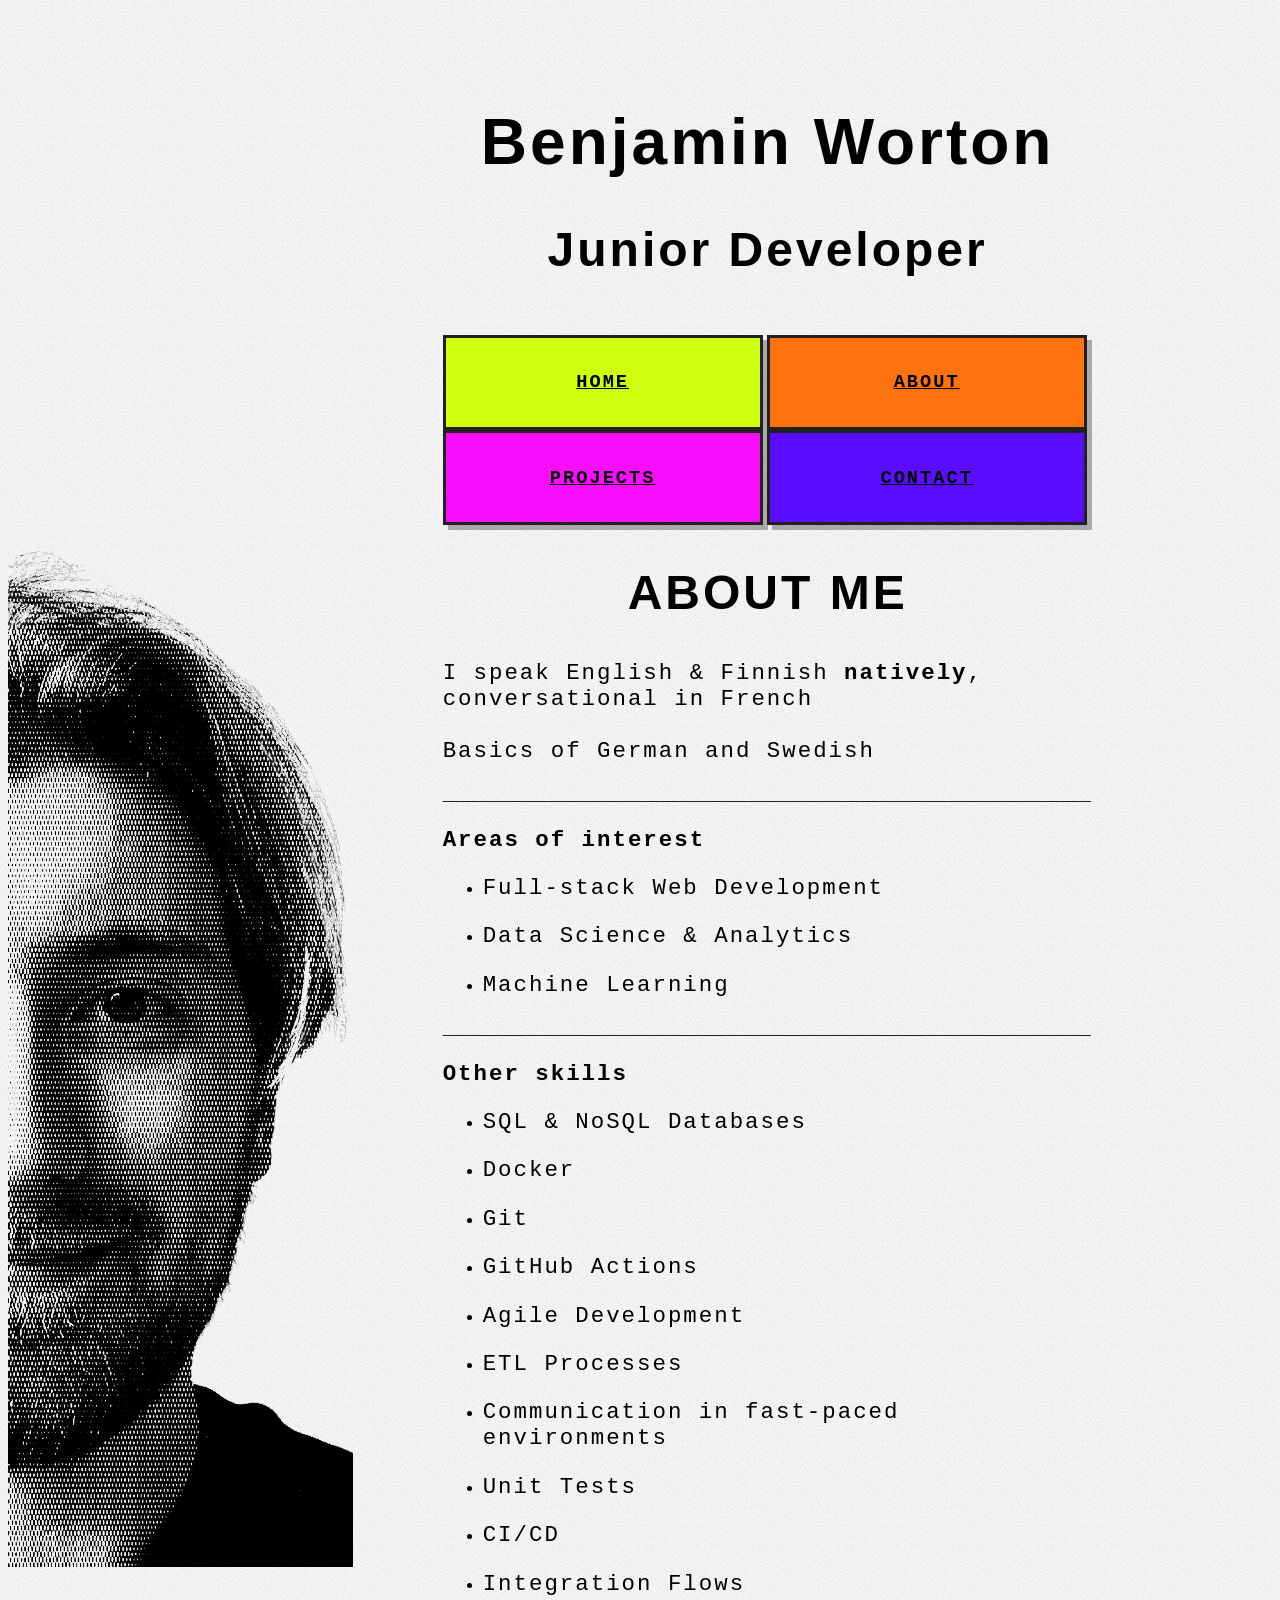
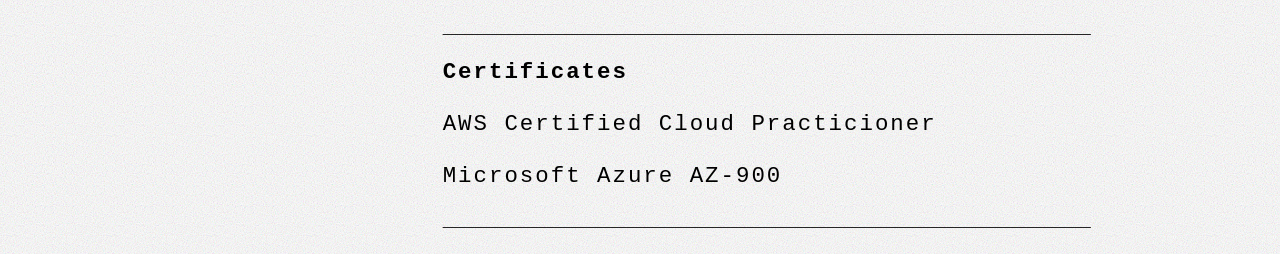
==== about.html @ 708546fa "Created new site" ====
<!DOCTYPE html>
<html>

<head>
    <title>Home</title>
    <meta charset="UTF-8">
    <meta name="viewport" content="width=device-width, initial-scale=1.0">
    <link rel="stylesheet" href="style.css">

</head>


<body style="background-color: white; ">
    <div class="container">
        <div class="sticky-header">

        </div>
        <div class="sticky-header">

        </div>
        <div class="sticky-header">

        </div>
        <div class="sticky-header">

        </div>
        <div style="grid-column: 2;">
            <br>
            <br>
            <br>
            <h1 class="h1">Benjamin Worton</h1>
            <h2 class="h2">Junior Developer</h2>

        </div>
        <div style="grid-column: 2;">
 

            <div class="button-container">
                <br>
                <button type="button" class="button" style="background-color: #CCFF00;">
                    <a href="index.html" class="a1">
                        <p class="p1">Home</p>
                    </a>
                </button>
                <button type="button" class="button" style="background-color: #FF6B00;">
                    <a href="about.html" class="a1">
                        <p class="p1">About</p>
                    </a>
                </button>
                <button type="button" class="button" style="background-color: #F900FF;">
                    <a href="projects.html" class="a1">
                        <p class="p1">Projects</p>
                    </a>
                </button>
                <button type="button" class="button" style="background-color: #5200FF;">
                    <a href="contact.html" class="a1">
                        <p class="p1">Contact</p>
                    </a>
                </button>
            </div>
        </div>
        <div>

        </div>
        <div>

        </div>
        <div style="grid-column: 1;">
            <br>
            <img src="testwoohoo.png" style="object-fit: scale-down;">

        </div>
        <div style="grid-column: 2;">
            <h2 class="h2">ABOUT ME</h2>

            <p class="p1">I speak English & Finnish <b>natively</b>, conversational in French
                <br>
                <br>
                Basics of German and Swedish
            </p>
            <p class="divider-line">_________________________________________________________________________________</p>
            <p class="p1"><b>Areas of interest</b>
                <ul>
                    <li><p class="p1">Full-stack Web Development</p></li>
                    <li><p class="p1">Data Science & Analytics</p></li>
                    <li><p class="p1">Machine Learning</p></li>
                </ul>
            </p>
            <p class="divider-line">_________________________________________________________________________________</p>
            <p class="p1"><b>Other skills</b>
                <ul>
                    <li><p class="p1">SQL & NoSQL Databases</p></li>
                    <li><p class="p1">Docker</p></li>
                    <li><p class="p1">Git</p></li>
                    <li><p class="p1">GitHub Actions</p></li>
                    <li><p class="p1">Agile Development</p></li>
                    <li><p class="p1">ETL Processes</p></li>
                    <li><p class="p1">Communication in fast-paced environments</p></li>
                    <li><p class="p1">Unit Tests</p></li>
                    <li><p class="p1">CI/CD</p></li>
                    <li><p class="p1">Integration Flows</p></li>
                </ul>
            </p>
            <p class="divider-line">_________________________________________________________________________________</p>
            <p class="p1"><b>Certificates</b><br><br>

                AWS Certified Cloud Practicioner
                <br>
                <br>
                Microsoft Azure AZ-900

            </p>
            <p class="divider-line">_________________________________________________________________________________</p>
        </div>
        <div></div>

    </div>

</body>
---- style.css ----
.container {
    display: grid;
    grid-template-columns: auto 650px auto auto;

}

.sticky-header {
    position: sticky;
    top: 0;
    z-index: 10;
    background-color: white;
    background-image: url("data:image/svg+xml,%3Csvg xmlns='http://www.w3.org/2000/svg' width='100' height='100' viewBox='0 0 100 100'%3E%3Cfilter id='noiseFilter'%3E%3CfeTurbulence type='fractalNoise' baseFrequency='0.9' numOctaves='4' stitchTiles='stitch'/%3E%3C/filter%3E%3Crect width='100%25' height='100%25' filter='url(%23noiseFilter)' opacity='0.4'/%3E%3C/svg%3E");

}

.p1 {
    font-family: Arial, Helvetica, sans-serif;
    font-size: 140%;
}

.h1, .h2 {
    font-family: "Inter", "Space Grotesk", "Manrope", Helvetica, Arial, sans-serif;    text-align: center;
    font-weight: 600; /* Swiss style likes confident but not ultra-bold */
    letter-spacing: 3px; /* not as wide as Courier, but still tracked */
}

.h1 {
    font-size: 400%;
}

.h2 {
    font-size: 300%;
}



.button {
    background-color: white;
    min-width: 40%;
    transition: 0.7s;
    border: 3px solid #222021;
    padding: 15px 25px;
    font-weight: bold;
    text-transform: uppercase;
    position: relative;
    overflow: hidden;
    box-shadow: 5px 5px 0px rgba(0, 0, 0, 0.3);
}

.button:hover {
    transform: translate(2px, 2px);
    box-shadow: 3px 3px 0px rgba(0, 0, 0, 0.3);
    transition: 0.2s;
}

.button::before {
    content: '';
    position: absolute;
    top: 0;
    left: 0;
    width: 100%;
    height: 100%;
    background: repeating-linear-gradient(
        0deg,
        transparent 0px,
        rgba(255, 255, 255, 0.1) 1px,
        transparent 2px
    );
    pointer-events: none;  /* This allows clicks to pass through */
    z-index: 1;
}

.a1 {
    color: black;
    position: relative;
    z-index: 2;  /* Keeps the link above the pseudo-element */
}

.p1 {
    font-family: 'Courier New', monospace;
    font-size: 140%;
    letter-spacing: 2px;
}
.button-container {
    width: 800px;
    margin: 0 auto;
}


body {
    background-image: url("data:image/svg+xml,%3Csvg xmlns='http://www.w3.org/2000/svg' width='100' height='100' viewBox='0 0 100 100'%3E%3Cfilter id='noiseFilter'%3E%3CfeTurbulence type='fractalNoise' baseFrequency='0.9' numOctaves='4' stitchTiles='stitch'/%3E%3C/filter%3E%3Crect width='100%25' height='100%25' filter='url(%23noiseFilter)' opacity='0.4'/%3E%3C/svg%3E");
}

@media (max-width: 768px) {


    

  /* Disable the desktop grid behaviour entirely on mobile */
  .container {
    display: flex !important;
    flex-direction: column !important;
    align-items: center !important;
    justify-content: center !important;
    width: 100% !important;
    padding: 20px 12px;
    box-sizing: border-box;
  }

  /* Force every section block to be normal width and centered */
  .container > div {
    grid-column: auto !important;
    width: 100% !important;
    max-width: 420px;
    margin: 0 auto;
  }

  .button-container {
    display: flex;
    flex-direction: column;
    align-items: center;
    width: 100% !important;
    gap: 10px;
  }

  .button {
    width: 100% !important;
    max-width: 340px;
  }

  img {
    display: none !important;
  }

  .h1 {
    font-size: 2.2rem !important;
    letter-spacing: 2px;
    margin-bottom: 6px;
  }

  .h2 {
    font-size: 1.4rem !important;
    letter-spacing: 1.5px;
    margin-bottom: 14px;
  }

  .p1 {
    font-size: 1rem !important;
    line-height: 1.5;
  }

  body {
    overflow-x: hidden !important;
  }
  .divider-line {
  width: 100%;
  max-width: 650px; /* desktop width */
  height: 4px;
  background-color: #222021;
  margin: 30px auto;
  opacity: 0.6;

  /* This hides the underscore text */
  font-size: 0;
  white-space: nowrap;
  overflow: hidden;
}

/* Makes the line smaller on phones */
@media (max-width: 768px) {
  .divider-line {
    width: 85%;
    max-width: 380px;
    height: 2px;
    margin: 24px auto;
    opacity: 0.4;
  }
}

}
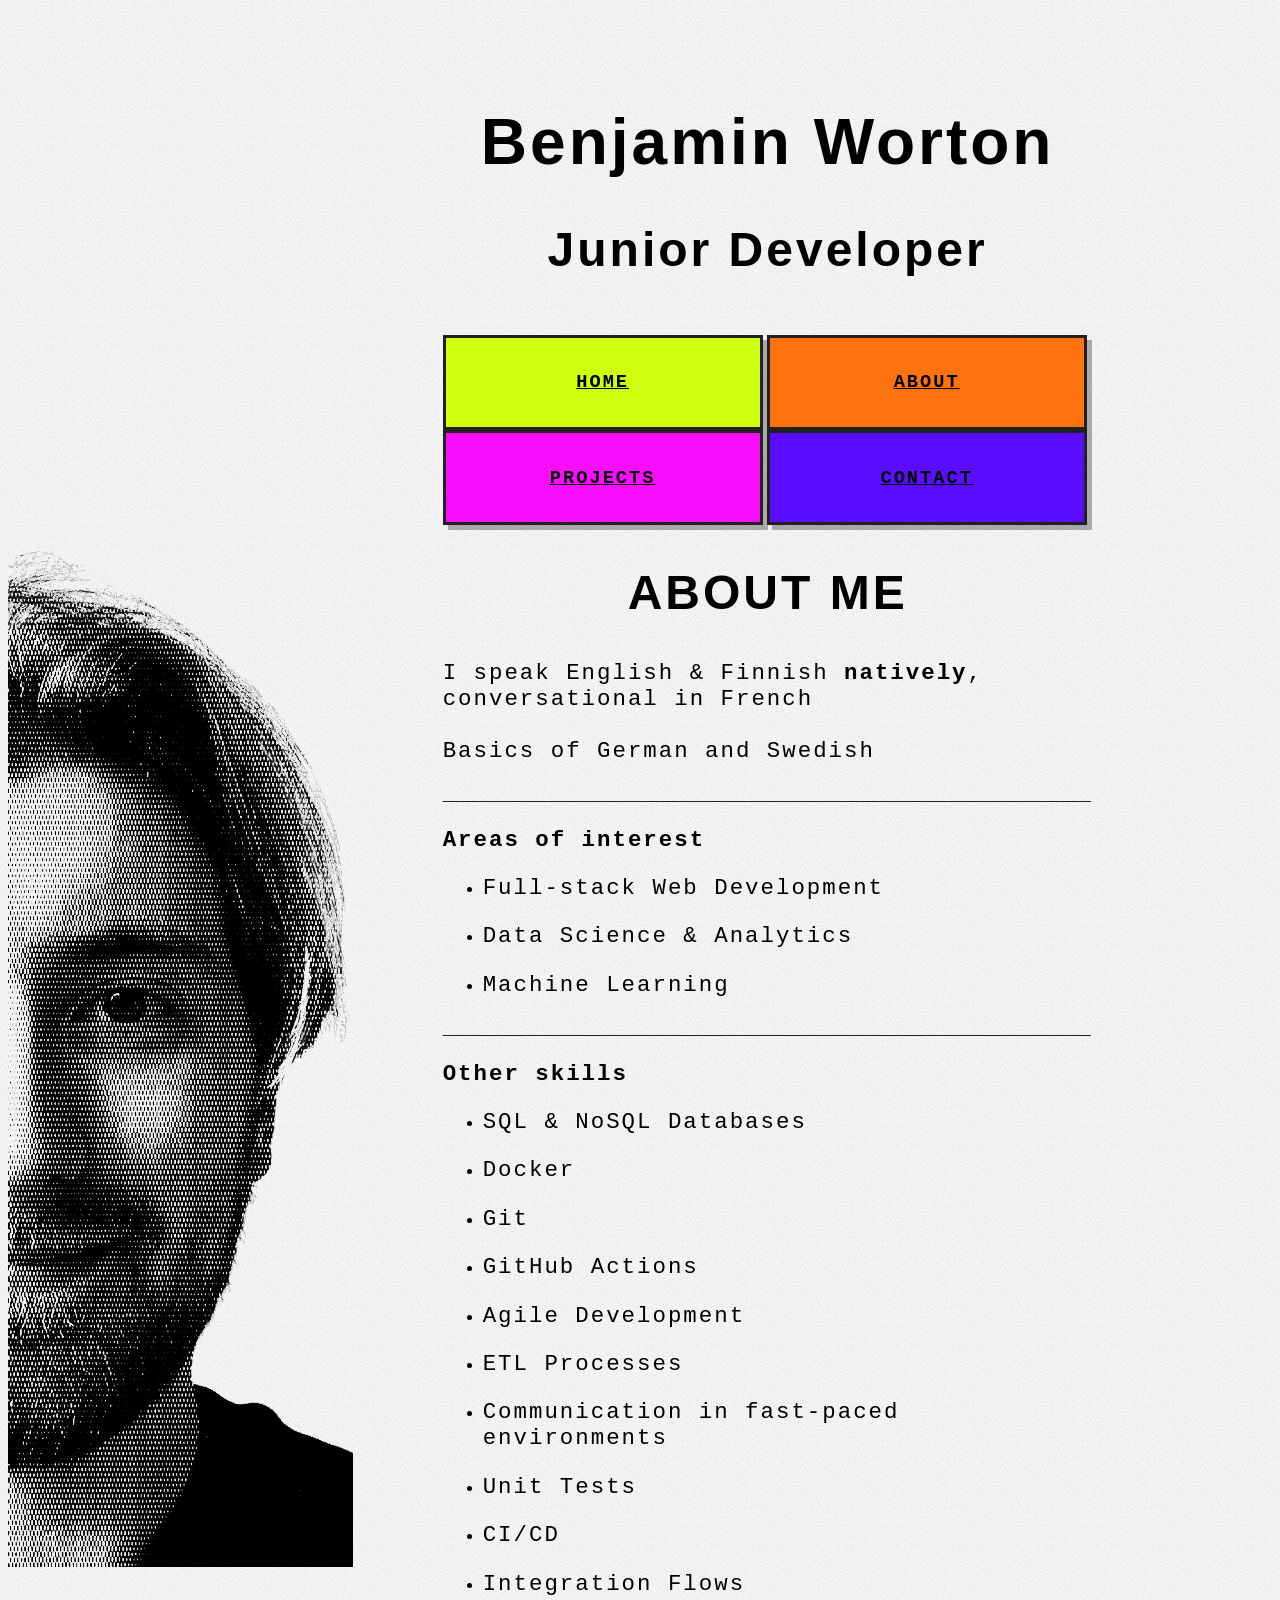
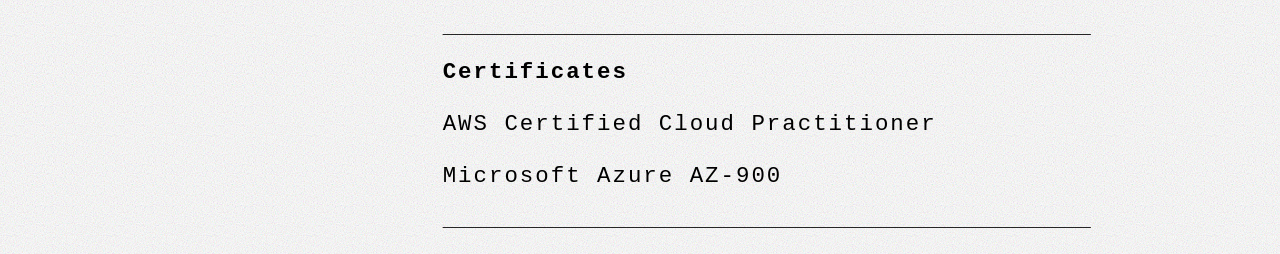
==== commit fd5fe00d: "Update about.html" ====
--- a/about.html
+++ b/about.html
@@ -104,7 +104,7 @@
             <p class="divider-line">_________________________________________________________________________________</p>
             <p class="p1"><b>Certificates</b><br><br>
 
-                AWS Certified Cloud Practicioner
+                AWS Certified Cloud Practitioner
                 <br>
                 <br>
                 Microsoft Azure AZ-900
@@ -116,4 +116,4 @@
 
     </div>
 
-</body>+</body>
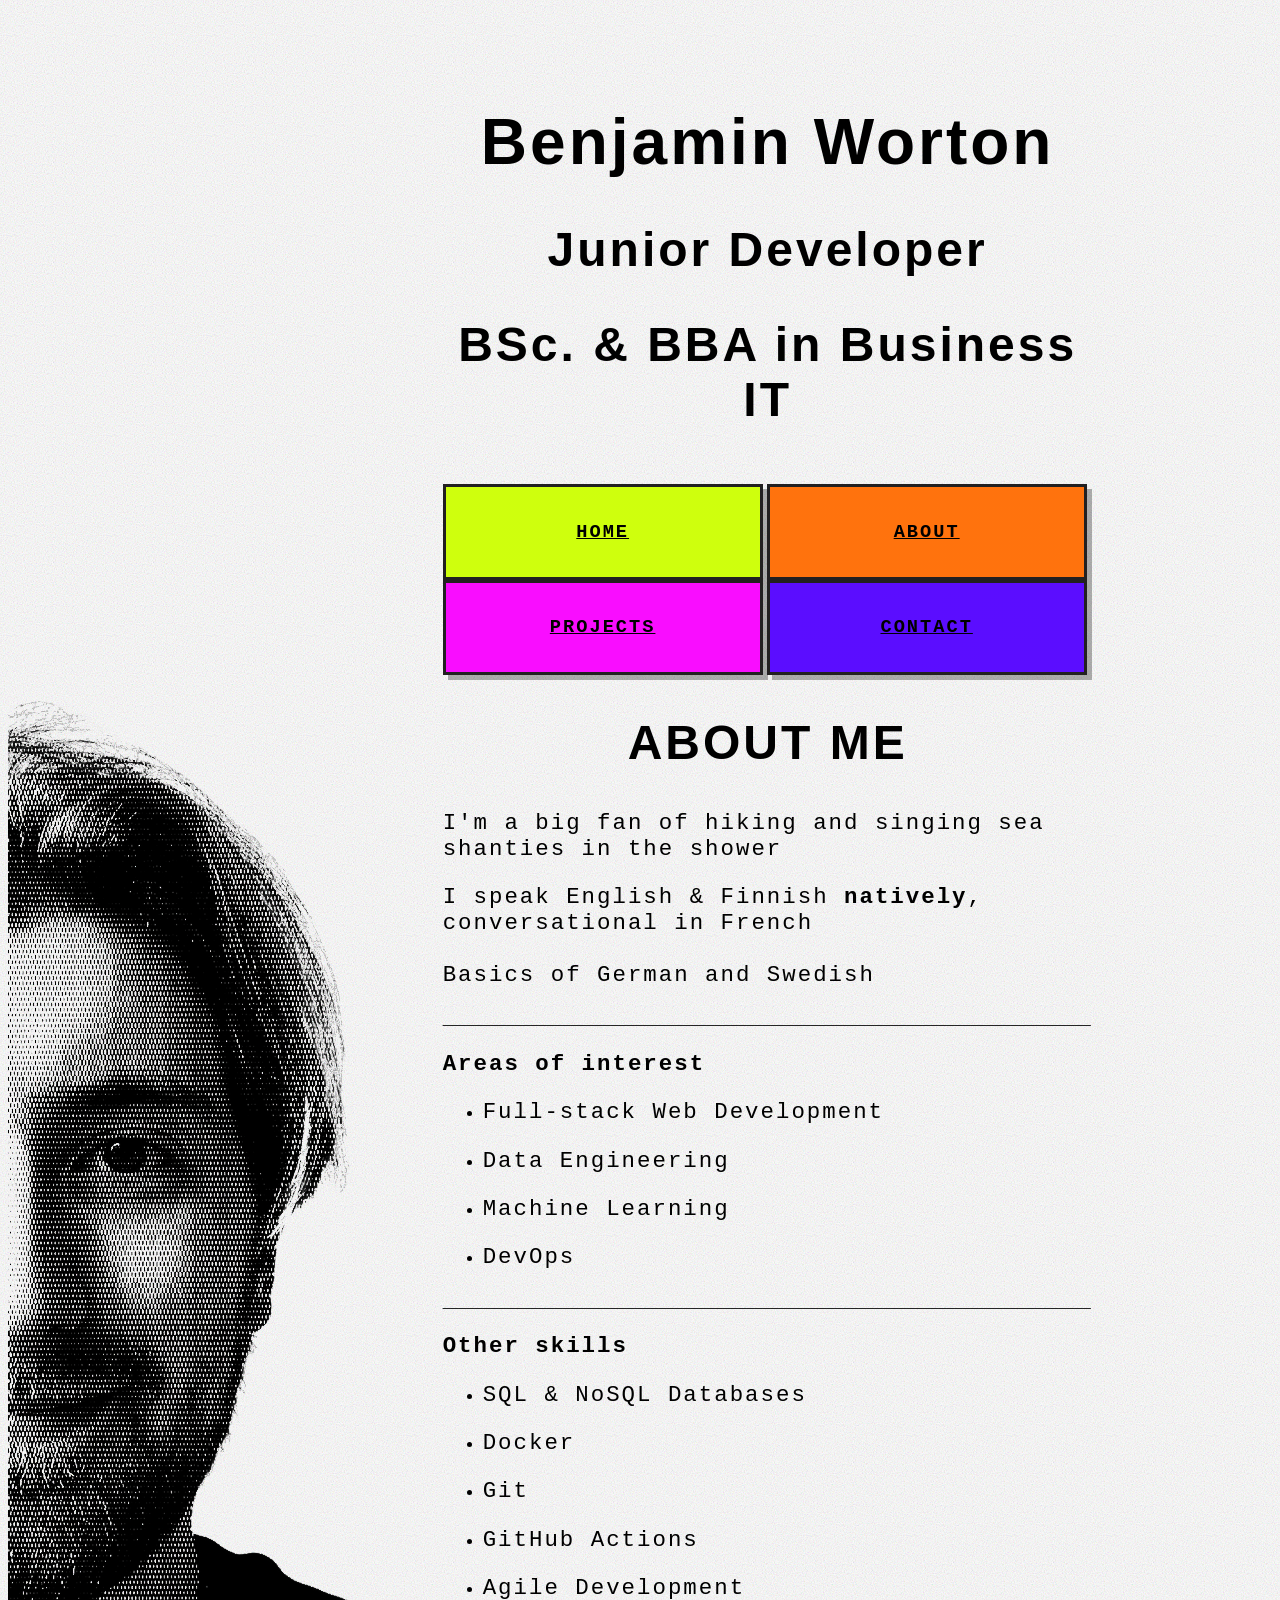
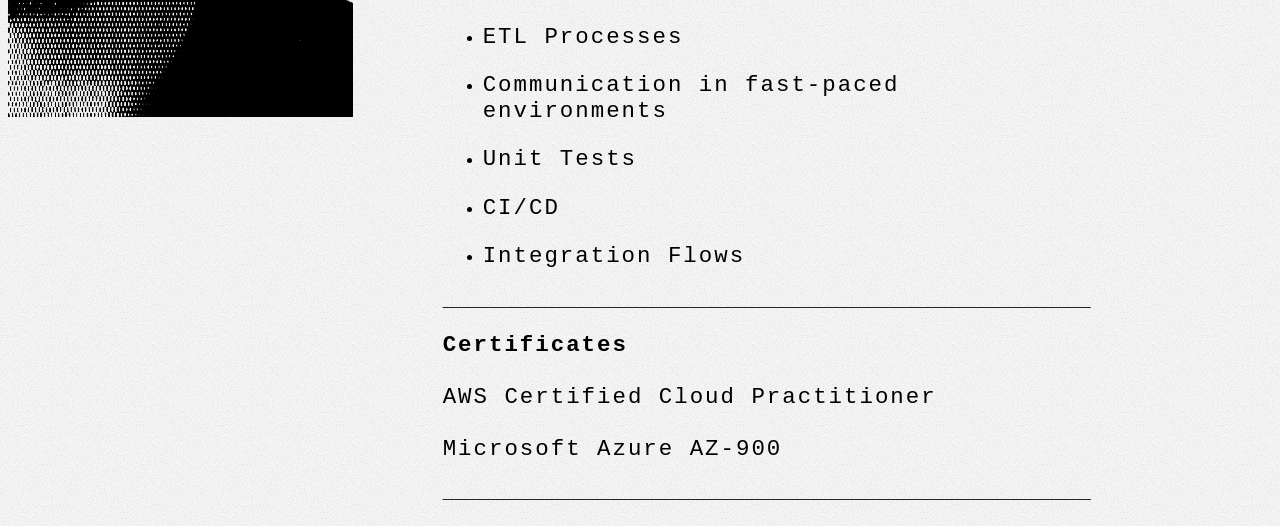
==== commit f6f07a96: "updated home, about, and projects sections with new info" ====
--- a/about.html
+++ b/about.html
@@ -30,6 +30,7 @@
             <br>
             <h1 class="h1">Benjamin Worton</h1>
             <h2 class="h2">Junior Developer</h2>
+            <h2 class="h2">BSc. & BBA in Business IT</h2>
 
         </div>
         <div style="grid-column: 2;">
@@ -72,7 +73,7 @@
         </div>
         <div style="grid-column: 2;">
             <h2 class="h2">ABOUT ME</h2>
-
+            <p class="p1">I'm a big fan of hiking and singing sea shanties in the shower</p>
             <p class="p1">I speak English & Finnish <b>natively</b>, conversational in French
                 <br>
                 <br>
@@ -82,8 +83,9 @@
             <p class="p1"><b>Areas of interest</b>
                 <ul>
                     <li><p class="p1">Full-stack Web Development</p></li>
-                    <li><p class="p1">Data Science & Analytics</p></li>
+                    <li><p class="p1">Data Engineering</p></li>
                     <li><p class="p1">Machine Learning</p></li>
+                    <li><p class="p1">DevOps</p></li>
                 </ul>
             </p>
             <p class="divider-line">_________________________________________________________________________________</p>
